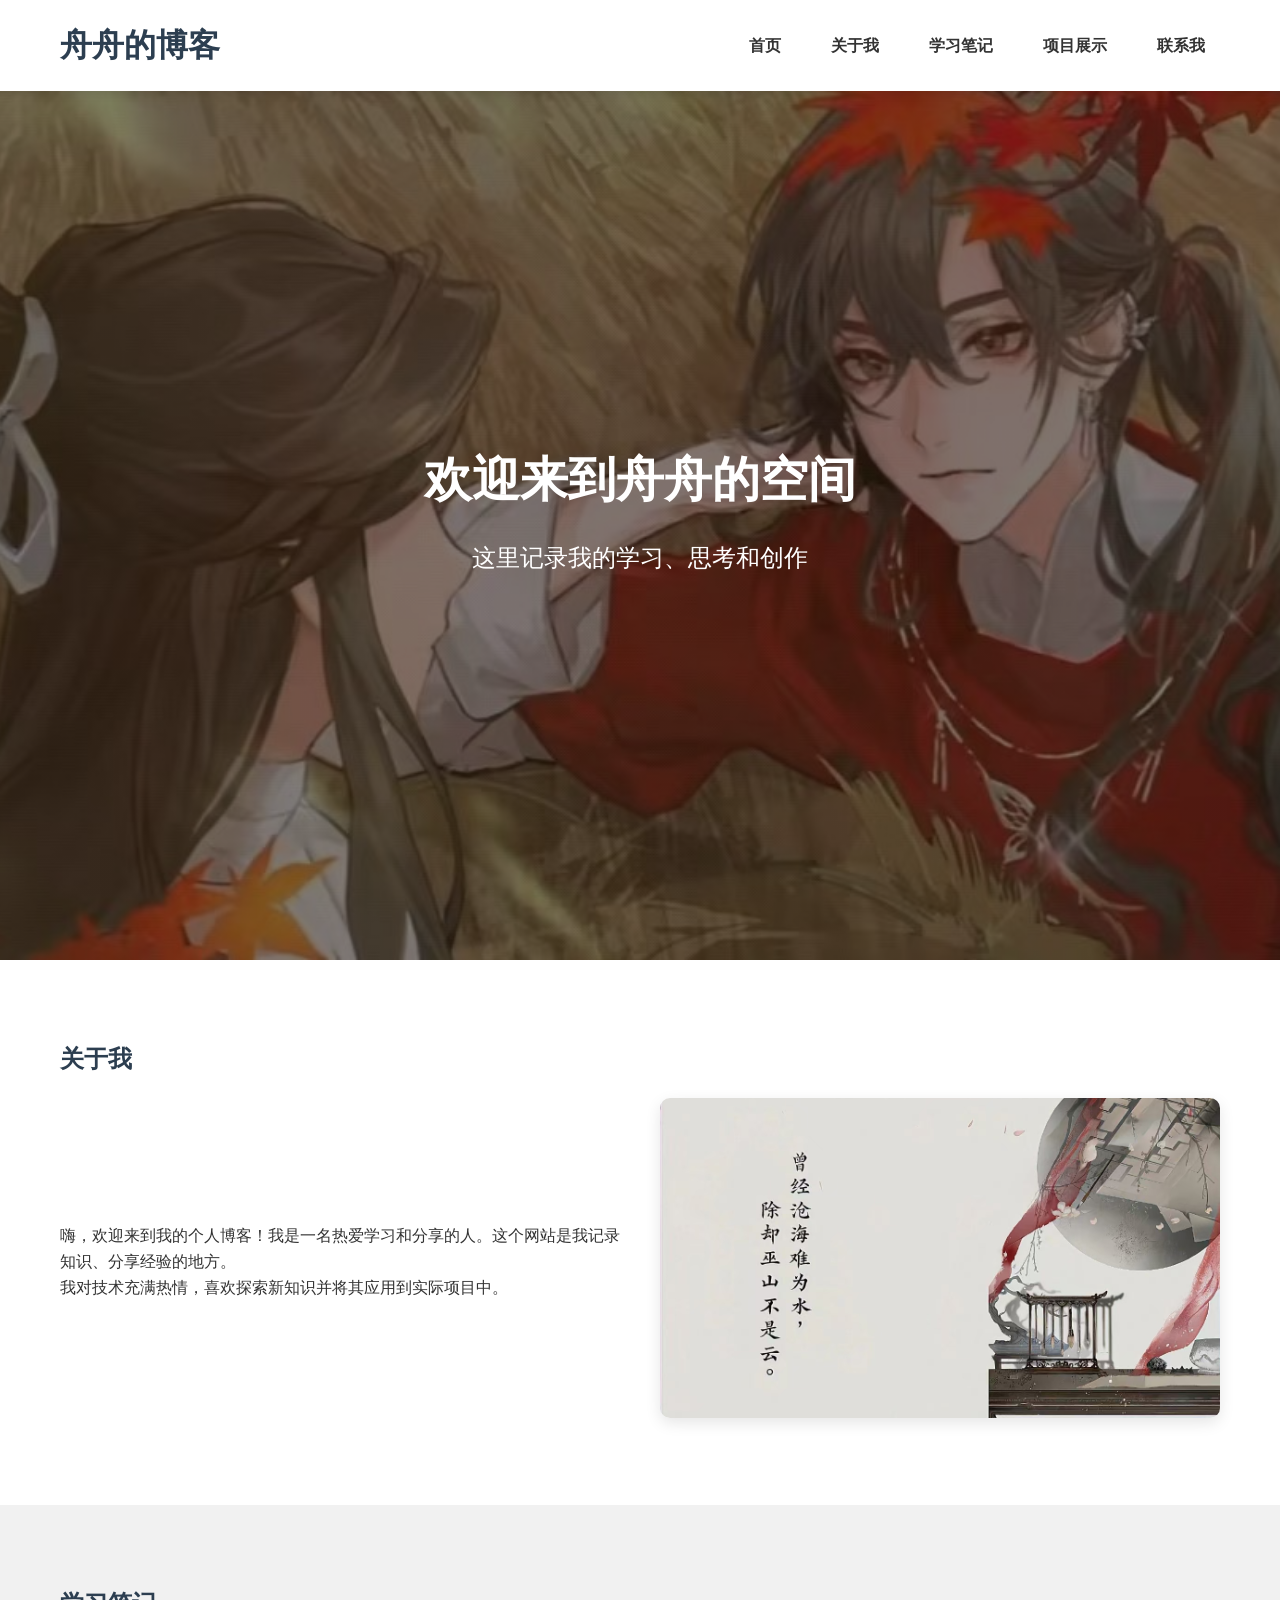
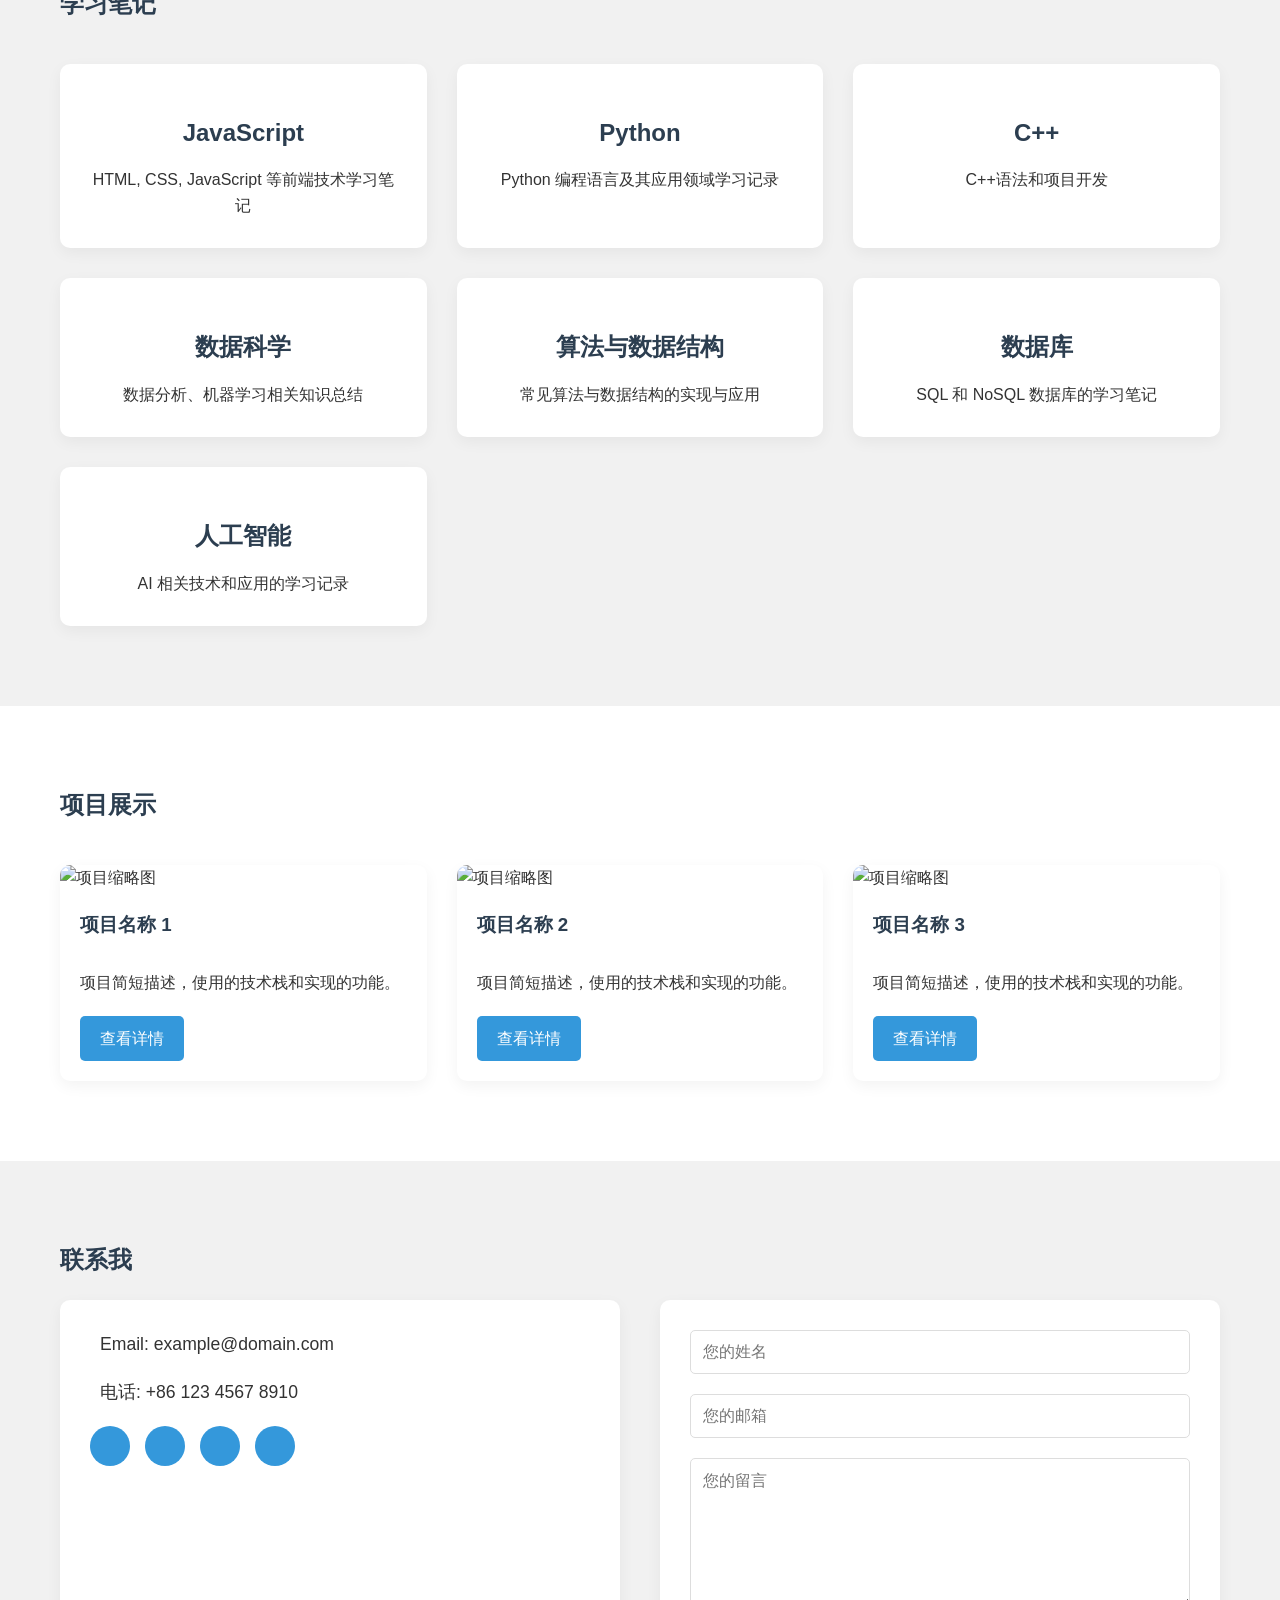
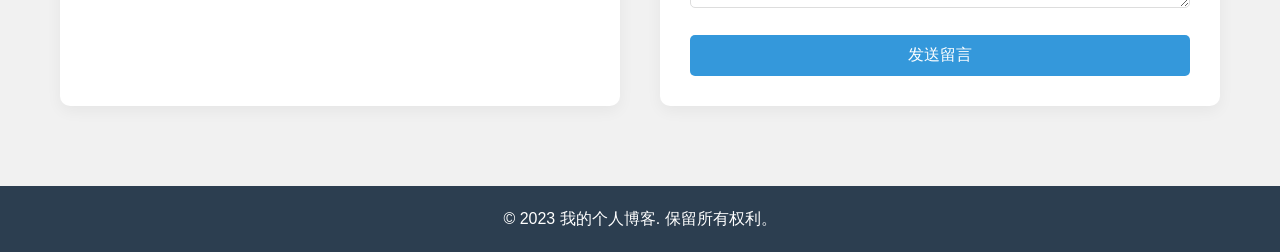
==== index.html @ d3592e14 "Add files via upload" ====
<!DOCTYPE html>
<html lang="zh-CN">
<head>
    <meta charset="UTF-8">
    <meta name="viewport" content="width=device-width, initial-scale=1.0">
    <title>舟舟的博客</title>
    <link rel="stylesheet" href="styles.css">
    <script src="https://kit.fontawesome.com/a076d05399.js" crossorigin="anonymous"></script>
</head>
<body>
    <header>
        <div class="container">
            <h1>舟舟的博客</h1>
            <nav>
                <ul>
                    <li><a href="#home">首页</a></li>
                    <li><a href="#about">关于我</a></li>
                    <li><a href="#learning">学习笔记</a></li>
                    <li><a href="#projects">项目展示</a></li>
                    <li><a href="#contact">联系我</a></li>
                </ul>
            </nav>
        </div>
    </header>

    <section id="home" class="hero">
        <div class="container">
            <h2>欢迎来到舟舟的空间</h2>
            <p>这里记录我的学习、思考和创作</p>
        </div>
    </section>

    <section id="about" class="about">
        <div class="container">
            <h2>关于我</h2>
            <div class="about-content">
                <div class="about-text">
                    <p>嗨，欢迎来到我的个人博客！我是一名热爱学习和分享的人。这个网站是我记录知识、分享经验的地方。</p>
                    <p>我对技术充满热情，喜欢探索新知识并将其应用到实际项目中。</p>
                </div>
                <div class="about-image">
                    <img src="微信图片_20250315234001.jpg" alt="个人照片">
                </div>
            </div>
        </div>
    </section>

    <section id="learning" class="learning">
        <div class="container">
            <h2>学习笔记</h2>
            <div class="learning-grid">
                <div class="learning-box" onclick="window.open('https://my298.github.io/blog/JavaScript.html', '_blank')">
                    <div class="box-icon"><i class="fas fa-code"></i></div>
                    <h3>JavaScript</h3>
                    <p>HTML, CSS, JavaScript 等前端技术学习笔记</p>
                </div>
                <div class="learning-box" onclick="window.open('https://example.com/notes/python', '_blank')">
                    <div class="box-icon"><i class="fas fa-python"></i></div>
                    <h3>Python</h3>
                    <p>Python 编程语言及其应用领域学习记录</p>
                </div>
                <div class="learning-box" onclick="window.open('https://my298.github.io/myblog/C++.html', '_blank')">
                    <div class="box-icon"><i class="fas fa-robot"></i></div>
                    <h3>C++</h3>
                    <p>C++语法和项目开发</p>
                </div>
                <div class="learning-box" onclick="window.open('https://example.com/notes/data-science', '_blank')">
                    <div class="box-icon"><i class="fas fa-chart-bar"></i></div>
                    <h3>数据科学</h3>
                    <p>数据分析、机器学习相关知识总结</p>
                </div>
                <div class="learning-box" onclick="window.open('https://example.com/notes/algorithms', '_blank')">
                    <div class="box-icon"><i class="fas fa-sitemap"></i></div>
                    <h3>算法与数据结构</h3>
                    <p>常见算法与数据结构的实现与应用</p>
                </div>
                <div class="learning-box" onclick="window.open('https://example.com/notes/database', '_blank')">
                    <div class="box-icon"><i class="fas fa-database"></i></div>
                    <h3>数据库</h3>
                    <p>SQL 和 NoSQL 数据库的学习笔记</p>
                </div>
                <div class="learning-box" onclick="window.open('https://example.com/notes/ai', '_blank')">
                    <div class="box-icon"><i class="fas fa-robot"></i></div>
                    <h3>人工智能</h3>
                    <p>AI 相关技术和应用的学习记录</p>
                </div>
            </div>
        </div>
    </section>

    <section id="projects" class="projects">
        <div class="container">
            <h2>项目展示</h2>
            <div class="projects-grid">
                <div class="project-card">
                    <img src="https://via.placeholder.com/300x200" alt="项目缩略图">
                    <h3>项目名称 1</h3>
                    <p>项目简短描述，使用的技术栈和实现的功能。</p>
                    <a href="#" class="btn">查看详情</a>
                </div>
                <div class="project-card">
                    <img src="https://via.placeholder.com/300x200" alt="项目缩略图">
                    <h3>项目名称 2</h3>
                    <p>项目简短描述，使用的技术栈和实现的功能。</p>
                    <a href="#" class="btn">查看详情</a>
                </div>
                <div class="project-card">
                    <img src="https://via.placeholder.com/300x200" alt="项目缩略图">
                    <h3>项目名称 3</h3>
                    <p>项目简短描述，使用的技术栈和实现的功能。</p>
                    <a href="#" class="btn">查看详情</a>
                </div>
            </div>
        </div>
    </section>

    <section id="contact" class="contact">
        <div class="container">
            <h2>联系我</h2>
            <div class="contact-content">
                <div class="contact-info">
                    <p><i class="fas fa-envelope"></i> Email: example@domain.com</p>
                    <p><i class="fas fa-phone"></i> 电话: +86 123 4567 8910</p>
                    <div class="social-links">
                        <a href="#" class="social-icon"><i class="fab fa-github"></i></a>
                        <a href="#" class="social-icon"><i class="fab fa-linkedin"></i></a>
                        <a href="#" class="social-icon"><i class="fab fa-twitter"></i></a>
                        <a href="#" class="social-icon"><i class="fab fa-weixin"></i></a>
                    </div>
                </div>
                <form class="contact-form">
                    <div class="form-group">
                        <input type="text" placeholder="您的姓名" required>
                    </div>
                    <div class="form-group">
                        <input type="email" placeholder="您的邮箱" required>
                    </div>
                    <div class="form-group">
                        <textarea placeholder="您的留言" required></textarea>
                    </div>
                    <button type="submit" class="btn btn-submit">发送留言</button>
                </form>
            </div>
        </div>
    </section>

    <footer>
        <div class="container">
            <p>&copy; 2023 我的个人博客. 保留所有权利。</p>
        </div>
    </footer>

    <script src="script.js"></script>
</body>
</html>
---- styles.css ----
/* 全局样式 */
* {
    margin: 0;
    padding: 0;
    box-sizing: border-box;
}

body {
    font-family: 'Arial', sans-serif;
    line-height: 1.6;
    color: #333;
    background-color: #f8f9fa;
}

.container {
    max-width: 1200px;
    margin: 0 auto;
    padding: 0 20px;
}

h1, h2, h3 {
    margin-bottom: 20px;
    color: #2c3e50;
}

a {
    text-decoration: none;
    color: #3498db;
}

section {
    padding: 80px 0;
}

.btn {
    display: inline-block;
    background: #3498db;
    color: #fff;
    padding: 10px 20px;
    border-radius: 5px;
    transition: background 0.3s;
}

.btn:hover {
    background: #2980b9;
}

/* 头部导航 */
header {
    background-color: #fff;
    box-shadow: 0 2px 10px rgba(0,0,0,0.1);
    position: fixed;
    width: 100%;
    top: 0;
    left: 0;
    z-index: 1000;
}

header .container {
    display: flex;
    justify-content: space-between;
    align-items: center;
    padding: 20px;
}

header h1 {
    font-size: 2rem;
    margin-bottom: 0;
}

nav ul {
    display: flex;
    list-style: none;
}

nav li {
    margin-left: 20px;
}

nav a {
    color: #333;
    font-weight: 600;
    padding: 10px 15px;
    border-radius: 5px;
    transition: all 0.3s;
}

nav a:hover {
    background-color: #3498db;
    color: #fff;
}

/* 首页英雄区 */
.hero {
    height: 100vh;
    display: flex;
    align-items: center;
    background: linear-gradient(rgba(0,0,0,0.5), rgba(0,0,0,0.5)), url('微信图片_20240610203459.jpg') no-repeat center center/cover;
    color: #fff;
    text-align: center;
    margin-top: 60px;
}

.hero h2 {
    font-size: 3rem;
    margin-bottom: 20px;
    color: #fff;
}

.hero p {
    font-size: 1.5rem;
    max-width: 700px;
    margin: 0 auto;
}

/* 关于模块 */
.about {
    background-color: #fff;
}

.about-content {
    display: flex;
    align-items: center;
    gap: 40px;
}

.about-text {
    flex: 1;
}

.about-image {
    flex: 1;
    text-align: center;
}

.about-image img {
    border-radius: 10px;
    box-shadow: 0 5px 15px rgba(0,0,0,0.1);
    max-width: 100%;
}

/* 学习模块 */
.learning {
    background-color: #f1f1f1;
}

.learning-grid {
    display: grid;
    grid-template-columns: repeat(auto-fill, minmax(300px, 1fr));
    gap: 30px;
    margin-top: 40px;
}

.learning-box {
    background-color: #fff;
    border-radius: 10px;
    padding: 30px;
    box-shadow: 0 5px 15px rgba(0,0,0,0.05);
    transition: transform 0.3s, box-shadow 0.3s;
    cursor: pointer;
    text-align: center;
}

.learning-box:hover {
    transform: translateY(-10px);
    box-shadow: 0 15px 30px rgba(0,0,0,0.1);
}

.box-icon {
    font-size: 2.5rem;
    margin-bottom: 20px;
    color: #3498db;
}

.learning-box h3 {
    font-size: 1.5rem;
    margin-bottom: 15px;
}

/* 项目模块 */
.projects {
    background-color: #fff;
}

.projects-grid {
    display: grid;
    grid-template-columns: repeat(auto-fill, minmax(300px, 1fr));
    gap: 30px;
    margin-top: 40px;
}

.project-card {
    background-color: #fff;
    border-radius: 10px;
    overflow: hidden;
    box-shadow: 0 5px 15px rgba(0,0,0,0.05);
    transition: transform 0.3s;
}

.project-card:hover {
    transform: translateY(-10px);
}

.project-card img {
    width: 100%;
    height: 200px;
    object-fit: cover;
}

.project-card h3 {
    padding: 20px 20px 10px;
}

.project-card p {
    padding: 0 20px 20px;
}

.project-card .btn {
    margin: 0 20px 20px;
}

/* 联系模块 */
.contact {
    background-color: #f1f1f1;
}

.contact-content {
    display: grid;
    grid-template-columns: 1fr 1fr;
    gap: 40px;
}

.contact-info {
    padding: 30px;
    background-color: #fff;
    border-radius: 10px;
    box-shadow: 0 5px 15px rgba(0,0,0,0.05);
}

.contact-info p {
    margin-bottom: 20px;
    font-size: 1.1rem;
}

.contact-info i {
    margin-right: 10px;
    color: #3498db;
}

.social-links {
    display: flex;
    gap: 15px;
    margin-top: 20px;
}

.social-icon {
    display: inline-flex;
    align-items: center;
    justify-content: center;
    width: 40px;
    height: 40px;
    background-color: #3498db;
    color: #fff;
    border-radius: 50%;
    font-size: 1.2rem;
    transition: background 0.3s;
}

.social-icon:hover {
    background-color: #2980b9;
}

.contact-form {
    padding: 30px;
    background-color: #fff;
    border-radius: 10px;
    box-shadow: 0 5px 15px rgba(0,0,0,0.05);
}

.form-group {
    margin-bottom: 20px;
}

.form-group input, 
.form-group textarea {
    width: 100%;
    padding: 12px;
    border: 1px solid #ddd;
    border-radius: 5px;
    font-size: 1rem;
}

.form-group textarea {
    min-height: 150px;
    resize: vertical;
}

.btn-submit {
    width: 100%;
    cursor: pointer;
    border: none;
    font-size: 1rem;
}

/* 页脚 */
footer {
    background-color: #2c3e50;
    color: #fff;
    text-align: center;
    padding: 20px 0;
}

/* 响应式设计 */
@media (max-width: 992px) {
    .about-content {
        flex-direction: column;
    }
    
    .contact-content {
        grid-template-columns: 1fr;
    }
}

@media (max-width: 768px) {
    header .container {
        flex-direction: column;
    }
    
    nav ul {
        margin-top: 20px;
    }
    
    nav li {
        margin: 0 10px;
    }
    
    .hero {
        height: auto;
        padding: 100px 0;
    }
    
    .hero h2 {
        font-size: 2.5rem;
    }
    
    .learning-grid,
    .projects-grid {
        grid-template-columns: 1fr;
    }
}

@media (max-width: 576px) {
    nav ul {
        flex-direction: column;
        text-align: center;
    }
    
    nav li {
        margin: 10px 0;
    }
}
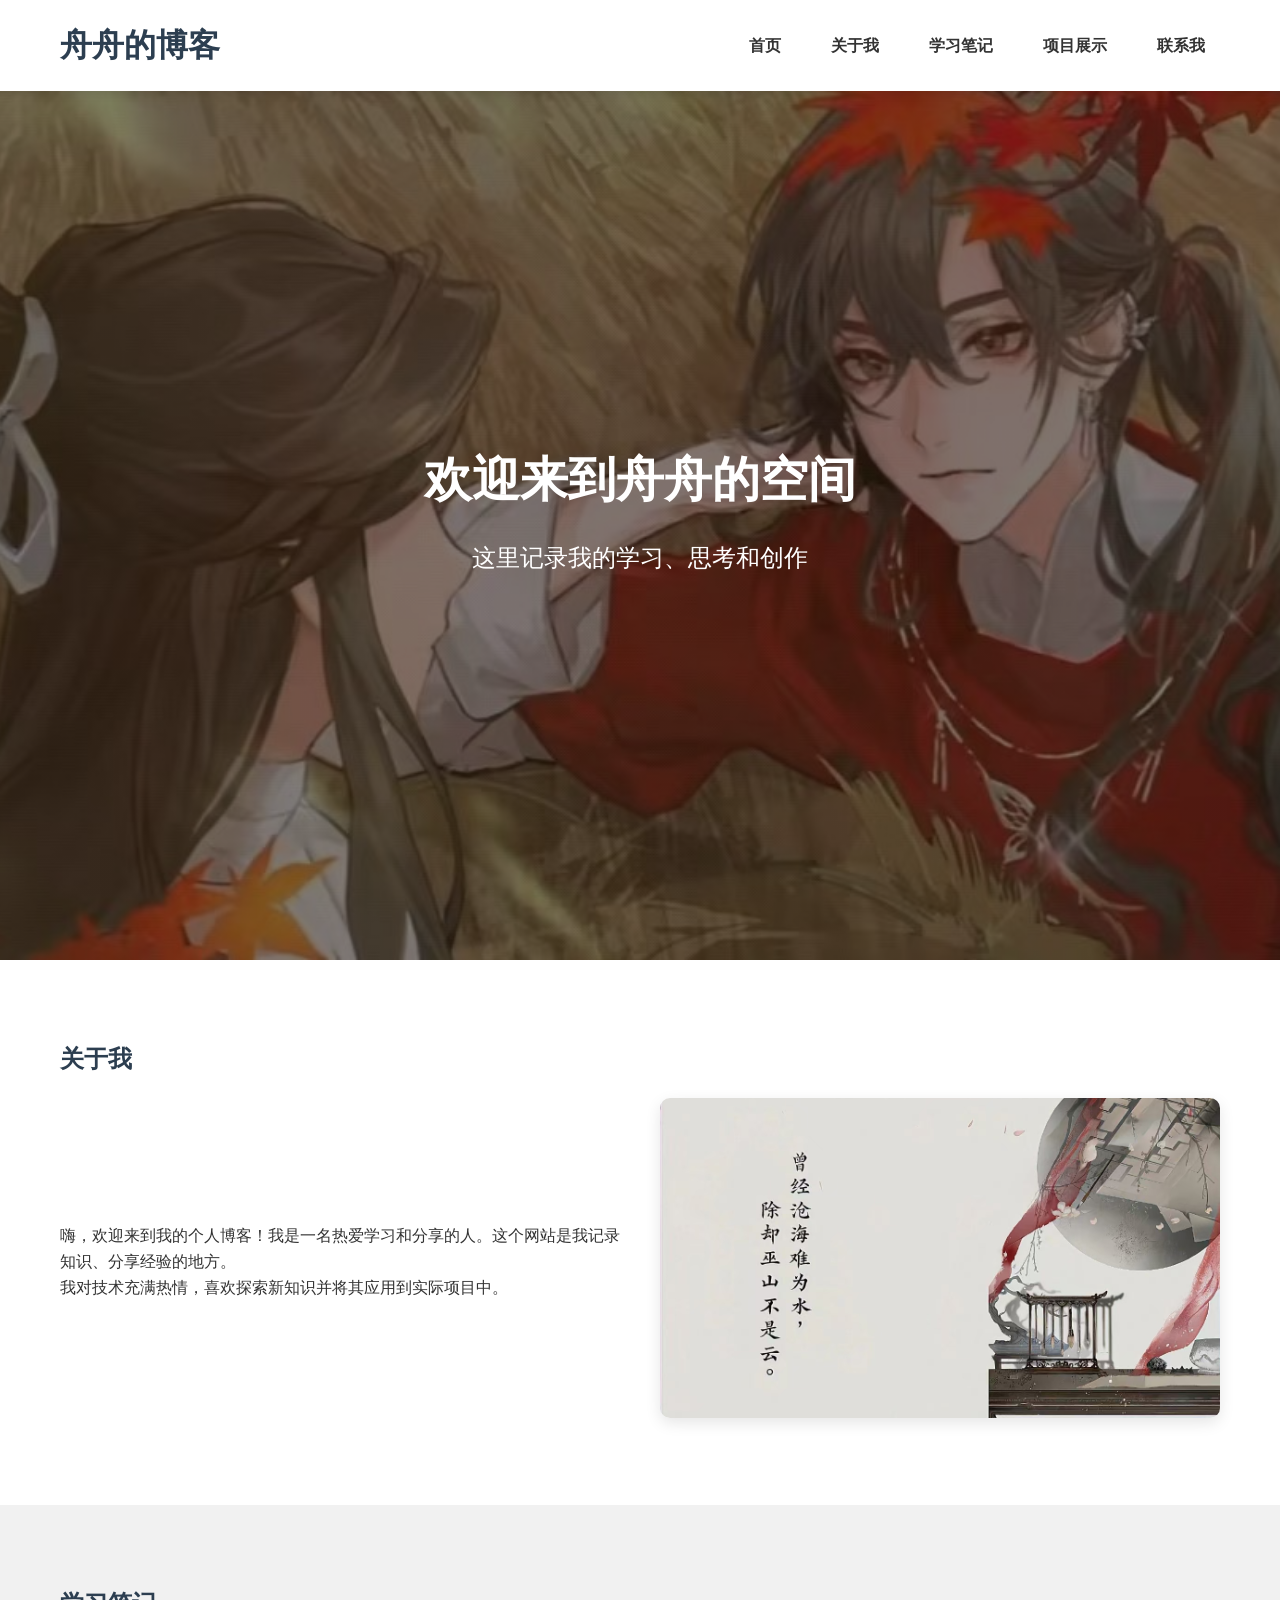
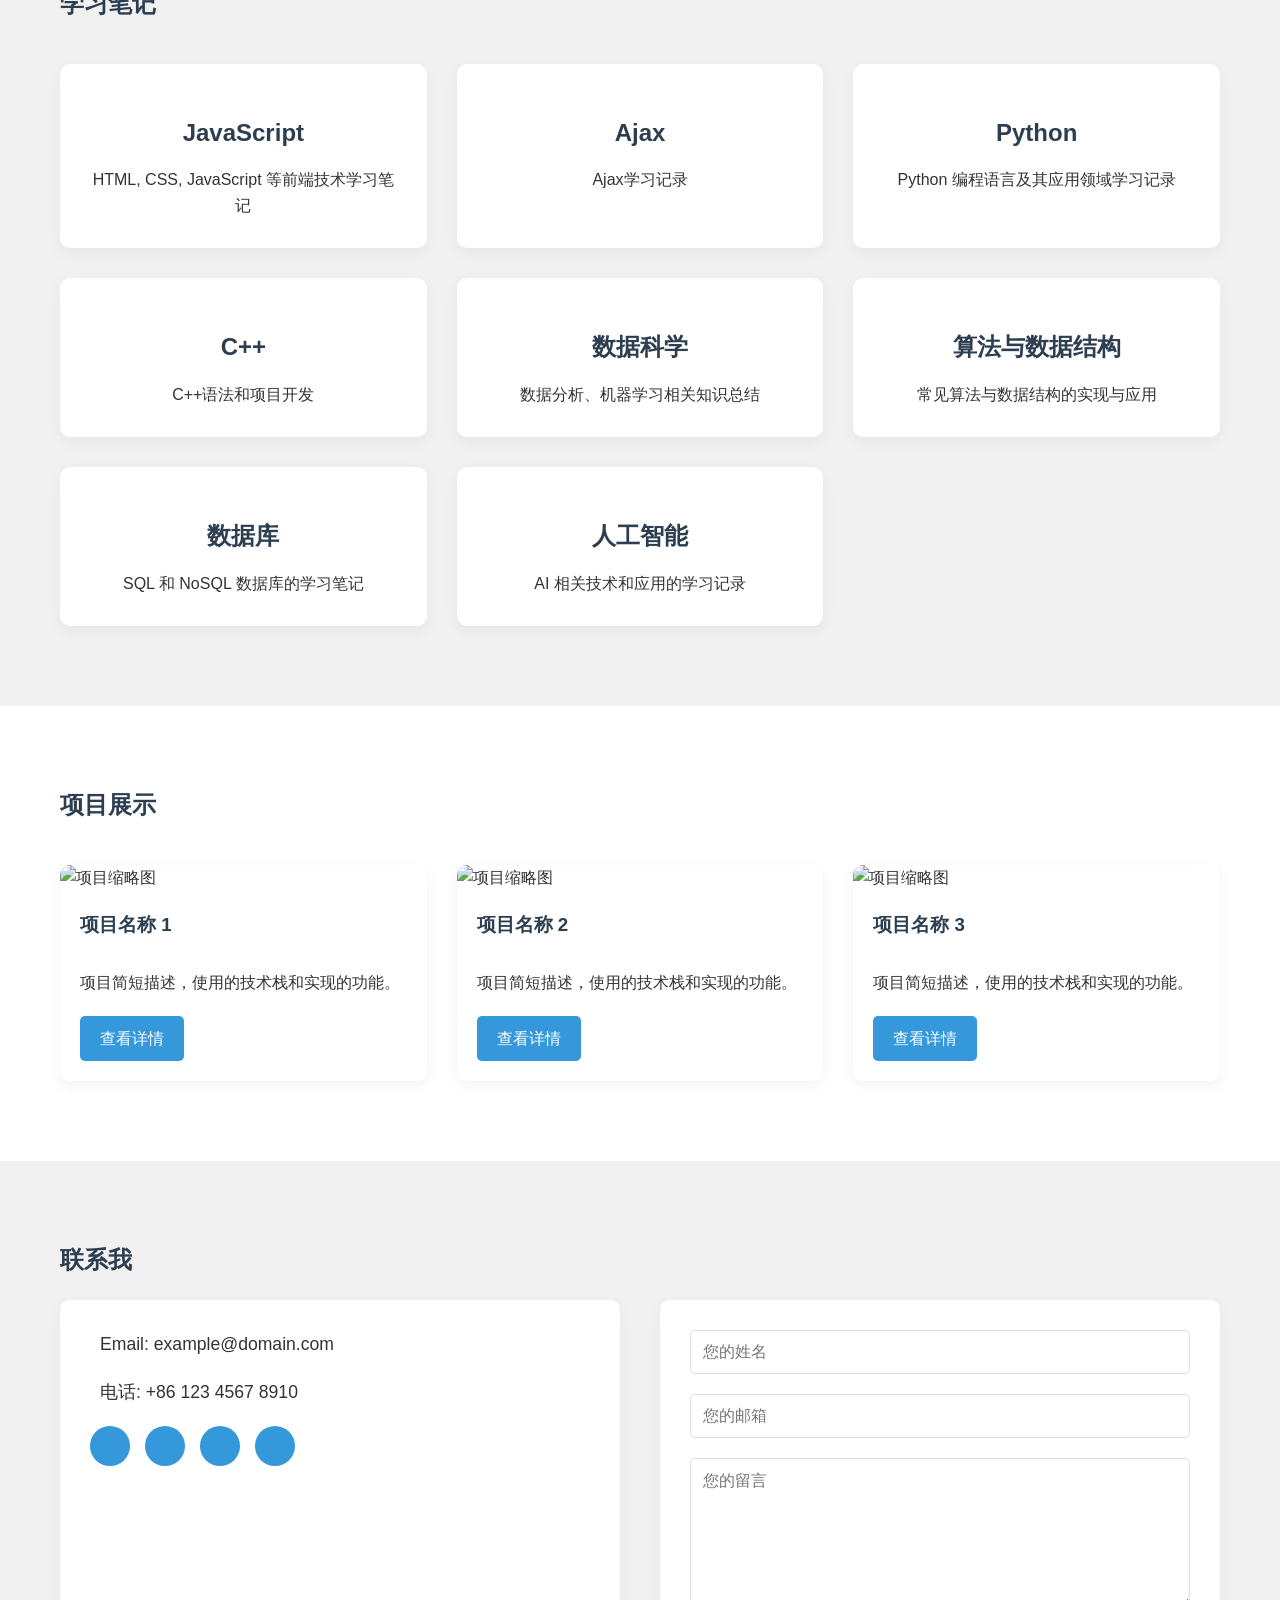
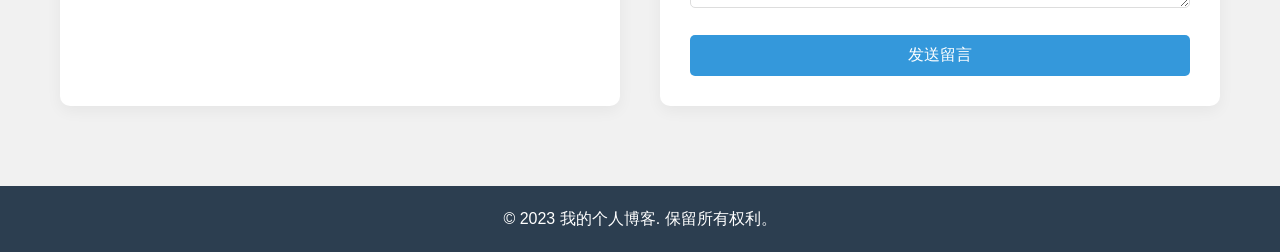
==== commit df394264: "Add files via upload" ====
--- a/index.html
+++ b/index.html
@@ -53,6 +53,11 @@
                     <div class="box-icon"><i class="fas fa-code"></i></div>
                     <h3>JavaScript</h3>
                     <p>HTML, CSS, JavaScript 等前端技术学习笔记</p>
+                </div>
+                <div class="learning-box" onclick="window.open('https://my298.github.io/blog/%E7%AC%94%E8%AE%B01', '_blank')">
+                    <div class="box-icon"><i class="fas fa-python"></i></div>
+                    <h3>Ajax</h3>
+                    <p>Ajax学习记录</p>
                 </div>
                 <div class="learning-box" onclick="window.open('https://example.com/notes/python', '_blank')">
                     <div class="box-icon"><i class="fas fa-python"></i></div>
